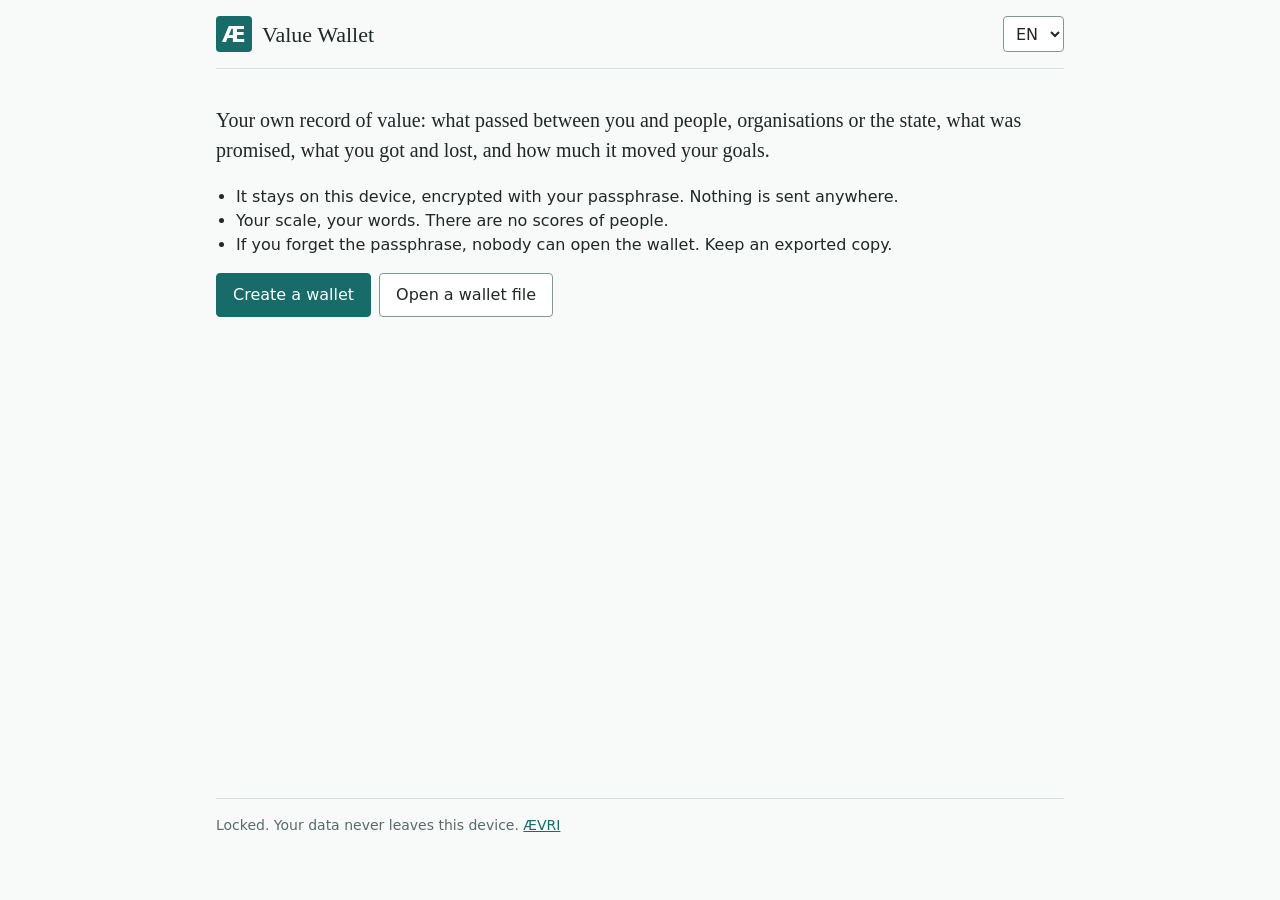
==== app/index.html @ 8e07f5ba "L1: local encrypted Value Wallet app (PWA) Wallet model over the L0 reference, IndexedDB storage, UI" ====
<!doctype html>
<html lang="en">
<head>
<meta charset="utf-8">
<meta name="viewport" content="width=device-width, initial-scale=1">
<meta http-equiv="Content-Security-Policy" content="default-src 'self'; script-src 'self'; style-src 'self' 'unsafe-inline'; img-src 'self' data:; connect-src 'self'; object-src 'none'; base-uri 'self'; form-action 'none'">
<meta name="referrer" content="no-referrer">
<meta name="description" content="Value Wallet: your own encrypted record of value exchanges, promises, goals and facts. Stays on your device.">
<title>Value Wallet</title>
<link rel="manifest" href="manifest.webmanifest">
<link rel="icon" href="icon.svg" type="image/svg+xml">
<meta name="theme-color" content="#176B68">
<link rel="stylesheet" href="assets/vledger.css">
</head>
<body>
<div id="app"><noscript>Value Wallet needs JavaScript. Nothing is sent anywhere; it runs only in this browser.</noscript></div>
<script type="module" src="assets/boot.js"></script>
</body>
</html>
---- app/assets/vledger.css ----
/* Value Wallet L1. Colours and sizes follow ÆVRI UI Kit 1.0 tokens; no external fonts (charter PC-3.4). */
:root {
  color-scheme: light;
  --av-paper: #F8FAF9; --av-surface: #FFFFFF; --av-ink: #202727; --av-muted: #5B6968;
  --av-line: #D5DFDC; --av-input-border: #819793; --av-accent: #176B68; --av-accent-hover: #115552; --av-on-accent: #FFFFFF;
  --av-soft: #E8F2EF; --av-success: #24654C; --av-success-bg: #EAF4ED; --av-warning: #815511; --av-warning-bg: #FBF1DD;
  --av-danger: #A23836; --av-danger-bg: #FAECEA; --av-overlay: rgb(12 28 26 / 55%); --av-shadow: 0 12px 36px rgb(20 45 40 / 12%);
  --av-font-ui: Inter, "Segoe UI", system-ui, Arial, sans-serif; --av-font-editorial: "Source Serif 4", Georgia, serif;
  --av-radius: 4px; --av-control: 44px;
}
@media (prefers-color-scheme: dark) {
  :root:not([data-theme="light"]) {
    color-scheme: dark;
    --av-paper: #151C1C; --av-surface: #1B2424; --av-ink: #E8EEEC; --av-muted: #A6B6B3;
    --av-line: #374947; --av-input-border: #6C8983; --av-accent: #8DD6CD; --av-accent-hover: #ACE7DF; --av-on-accent: #132A27;
    --av-soft: #203E3A; --av-success: #9AD8B4; --av-success-bg: #203A2D; --av-warning: #E8C383; --av-warning-bg: #3E3321;
    --av-danger: #F0AAA3; --av-danger-bg: #422826; --av-overlay: rgb(0 10 8 / 72%); --av-shadow: 0 12px 36px rgb(0 0 0 / 30%);
  }
}
* { box-sizing: border-box; }
html, body { margin: 0; background: var(--av-paper); color: var(--av-ink); font: 16px/1.5 var(--av-font-ui); }
#app { max-width: 880px; margin: 0 auto; padding: 0 16px 48px; min-height: 100vh; display: flex; flex-direction: column; }
h1, h2, h3 { font-family: var(--av-font-editorial); line-height: 1.15; }
h2 { font-size: 1.375rem; margin: 28px 0 8px; }
h3 { font-size: 1.125rem; margin: 0; }
a { color: var(--av-accent); }
:focus-visible { outline: 2px solid var(--av-accent); outline-offset: 2px; }

.vw-head { display: flex; justify-content: space-between; align-items: center; gap: 12px; padding: 16px 0; border-bottom: 1px solid var(--av-line); flex-wrap: wrap; }
.vw-brand { display: flex; align-items: center; gap: 10px; font-family: var(--av-font-editorial); font-size: 1.375rem; }
.vw-logo { display: inline-grid; place-items: center; width: 36px; height: 36px; background: var(--av-accent); color: var(--av-on-accent); border-radius: var(--av-radius); font-weight: 700; font-family: var(--av-font-ui); }
.vw-headr { display: flex; align-items: center; gap: 8px; flex-wrap: wrap; }
.vw-headr select { width: auto; min-height: 36px; padding: 4px 8px; }
.vw-main { flex: 1; }
.vw-foot { border-top: 1px solid var(--av-line); padding: 16px 0; color: var(--av-muted); font-size: .875rem; }

.vw-tabs { display: flex; gap: 4px; border-bottom: 1px solid var(--av-line); overflow-x: auto; margin-top: 8px; }
.vw-tabs button { background: none; border: 0; border-bottom: 3px solid transparent; padding: 12px 14px; font: inherit; color: var(--av-muted); cursor: pointer; white-space: nowrap; min-height: var(--av-control); }
.vw-tabs button.is-on { color: var(--av-ink); border-bottom-color: var(--av-accent); font-weight: 600; }
.vw-panel { padding-top: 16px; }

.vw-btn { min-height: var(--av-control); padding: 0 16px; border: 1px solid var(--av-input-border); background: var(--av-surface); color: var(--av-ink); border-radius: var(--av-radius); font: inherit; cursor: pointer; }
.vw-btn:hover { border-color: var(--av-accent); }
.vw-primary { background: var(--av-accent); border-color: var(--av-accent); color: var(--av-on-accent); }
.vw-primary:hover { background: var(--av-accent-hover); }
.vw-ghost { border-color: transparent; background: none; color: var(--av-accent); padding: 0 10px; }
.vw-danger { color: var(--av-danger); }
.vw-btn.vw-danger:not(.vw-ghost) { border-color: var(--av-danger); }
.vw-btn:disabled { opacity: .6; cursor: progress; }
.vw-link { background: none; border: 0; color: var(--av-accent); font: inherit; cursor: pointer; padding: 6px 0; text-decoration: underline; }
.vw-icon { background: none; border: 0; font-size: 1.5rem; line-height: 1; width: var(--av-control); height: var(--av-control); cursor: pointer; color: var(--av-muted); }

.vw-actions { display: flex; flex-wrap: wrap; gap: 8px; margin-top: 12px; align-items: center; }
.vw-toolbar { display: flex; justify-content: flex-end; margin-bottom: 12px; }
.vw-row { display: flex; justify-content: space-between; align-items: center; gap: 12px; flex-wrap: wrap; }
.vw-inline { display: flex; gap: 12px; align-items: end; flex-wrap: wrap; }
.vw-inline > .vw-field { flex: 1 1 160px; }
.vw-menu { display: inline-flex; flex-wrap: wrap; }

.vw-card { background: var(--av-surface); border: 1px solid var(--av-line); border-radius: var(--av-radius); padding: 16px; margin-bottom: 12px; }
.vw-card p { margin: 6px 0; }
.vw-due { border-color: var(--av-warning); background: var(--av-warning-bg); }
.vw-chip { font-size: .8125rem; padding: 2px 8px; border-radius: 999px; background: var(--av-soft); color: var(--av-ink); }
.vw-muted { color: var(--av-muted); }
.vw-small { font-size: .8125rem; }
.vw-empty { color: var(--av-muted); padding: 24px 0; }
.vw-lead { font-family: var(--av-font-editorial); font-size: 1.25rem; line-height: 1.5; }
.vw-hint { color: var(--av-muted); font-size: .875rem; }
.vw-error { color: var(--av-danger); min-height: 1.5em; margin: 8px 0 0; }
.vw-flag { background: var(--av-warning-bg); color: var(--av-ink); padding: 8px 12px; border-left: 3px solid var(--av-warning); }
.vw-plan { background: var(--av-soft); padding: 6px 10px; border-radius: var(--av-radius); }
.vw-facts { padding-left: 20px; }
.vw-start { padding-top: 16px; }

.vw-phases { display: grid; grid-template-columns: repeat(3, minmax(0, 1fr)); gap: 8px; margin-top: 10px; }
.vw-phase { border-top: 2px solid var(--av-line); padding-top: 6px; min-width: 0; }
.vw-assess { font-size: .9375rem; overflow-wrap: anywhere; }
.vw-v { font-weight: 600; color: var(--av-success); }
.vw-v.vw-neg { color: var(--av-danger); }
.vw-gained { color: var(--av-success); }
.vw-lost { color: var(--av-danger); }

.vw-bar { height: 8px; background: var(--av-soft); border-radius: 4px; overflow: hidden; margin-top: 8px; }
.vw-bar span { display: block; height: 100%; background: var(--av-accent); }

.vw-field { display: flex; flex-direction: column; gap: 4px; margin: 12px 0 0; }
.vw-label { font-weight: 600; font-size: .9375rem; }
.vw-check { display: flex; gap: 10px; align-items: flex-start; margin: 12px 0 0; }
.vw-check input { width: 20px; height: 20px; margin-top: 2px; flex: none; }
input[type="text"], input[type="password"], input[type="number"], input[type="date"], input[type="url"], select, textarea {
  font: inherit; color: var(--av-ink); background: var(--av-surface); border: 1px solid var(--av-input-border); border-radius: var(--av-radius);
  min-height: var(--av-control); padding: 8px 10px; width: 100%; max-width: 100%;
}
textarea { resize: vertical; }
input[type="range"] { flex: 1; min-width: 140px; accent-color: var(--av-accent); }
fieldset { border: 1px solid var(--av-line); border-radius: var(--av-radius); margin: 16px 0 0; padding: 8px 12px 12px; }
legend { font-weight: 600; padding: 0 4px; }
.vw-element, .vw-contrib { display: grid; grid-template-columns: minmax(0, 3fr) minmax(0, 1fr) minmax(0, 1fr) minmax(0, 2fr) var(--av-control); gap: 6px; margin-top: 8px; }
.vw-contrib { grid-template-columns: minmax(0, 3fr) minmax(0, 1.2fr) minmax(0, 2fr) var(--av-control); }
.vw-preview { font-family: var(--av-font-editorial); margin: 12px 0 0; }

.vw-dialog { border: 0; border-radius: 6px; padding: 0 20px 20px; width: min(680px, calc(100vw - 16px)); max-height: calc(100vh - 32px); background: var(--av-surface); color: var(--av-ink); box-shadow: var(--av-shadow); }
.vw-dialog::backdrop { background: var(--av-overlay); }
.vw-dialog-head { display: flex; justify-content: space-between; align-items: center; position: sticky; top: 0; background: var(--av-surface); padding-top: 8px; z-index: 1; }
.vw-dialog-head h2 { margin: 8px 0; }
.vw-history pre { white-space: pre-wrap; font-size: .8125rem; background: var(--av-paper); padding: 8px; overflow-wrap: anywhere; }
.vw-toast { position: fixed; left: 50%; bottom: 24px; transform: translateX(-50%); background: var(--av-ink); color: var(--av-paper); padding: 12px 18px; border-radius: var(--av-radius); z-index: 60; max-width: calc(100vw - 32px); }
details { margin-top: 12px; }
details .vw-row { padding: 6px 0; border-bottom: 1px solid var(--av-line); }
details input[type="number"] { width: 96px; }

@media (max-width: 600px) {
  .vw-phases { grid-template-columns: 1fr; }
  .vw-element { grid-template-columns: minmax(0, 1fr) minmax(0, 1fr) var(--av-control); }
  .vw-element .el-label { grid-column: 1 / -1; }
  .vw-element select { grid-column: 1 / 3; }
  .vw-contrib { grid-template-columns: minmax(0, 1fr) minmax(0, 1fr) var(--av-control); }
  .vw-contrib select:first-child { grid-column: 1 / -1; }
  .vw-dialog { padding: 0 12px 16px; }
}
@media (prefers-reduced-motion: reduce) { * { transition: none !important; animation: none !important; } }
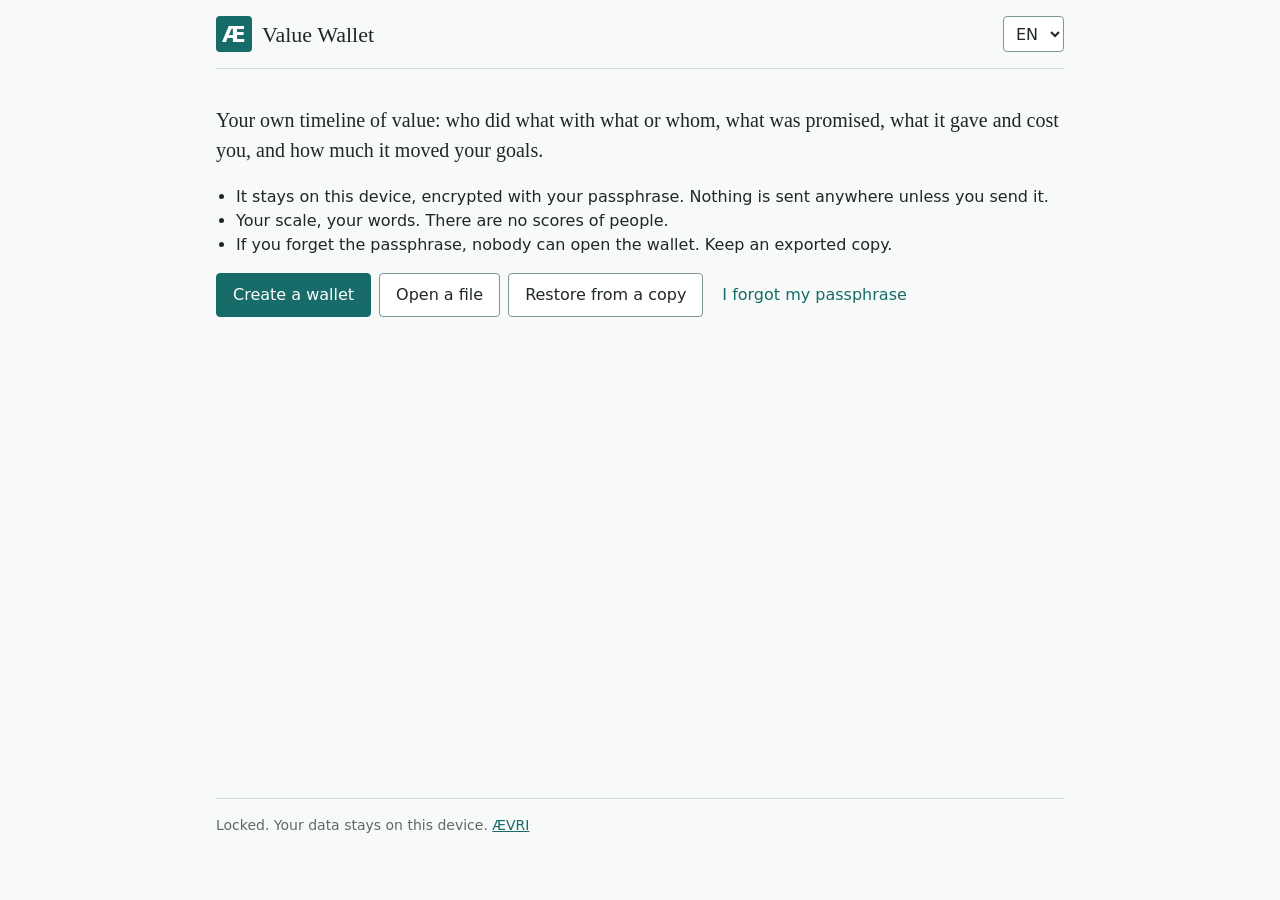
==== commit b98b3e92: "L2: storage providers, sync, migration and recovery by the provider's key Provider protocol 1.0-d3 (" ====
--- a/app/index.html
+++ b/app/index.html
@@ -3,7 +3,7 @@
 <head>
 <meta charset="utf-8">
 <meta name="viewport" content="width=device-width, initial-scale=1">
-<meta http-equiv="Content-Security-Policy" content="default-src 'self'; script-src 'self'; style-src 'self' 'unsafe-inline'; img-src 'self' data:; connect-src 'self'; object-src 'none'; base-uri 'self'; form-action 'none'">
+<meta http-equiv="Content-Security-Policy" content="default-src 'self'; script-src 'self'; style-src 'self' 'unsafe-inline'; img-src 'self' data:; connect-src 'self' https: http://127.0.0.1:* http://localhost:*; object-src 'none'; base-uri 'self'; form-action 'none'">
 <meta name="referrer" content="no-referrer">
 <meta name="description" content="Value Wallet: your own encrypted record of value exchanges, promises, goals and facts. Stays on your device.">
 <title>Value Wallet</title>
--- a/app/assets/vledger.css
+++ b/app/assets/vledger.css
@@ -119,3 +119,52 @@
   .vw-dialog { padding: 0 12px 16px; }
 }
 @media (prefers-reduced-motion: reduce) { * { transition: none !important; animation: none !important; } }
+
+/* d2: timeline, roles, contacts, QR, orientation, analytics, inbox */
+.vw-toolbar { gap: 8px; flex-wrap: wrap; }
+.vw-badge { display: inline-block; min-width: 20px; padding: 0 6px; margin-left: 6px; border-radius: 999px; background: var(--av-accent); color: var(--av-on-accent); font-size: .75rem; line-height: 20px; text-align: center; }
+.vw-filters { display: flex; gap: 8px; flex-wrap: wrap; margin-bottom: 12px; }
+.vw-filters select { width: auto; min-width: 140px; flex: 1 1 140px; }
+.vw-day { font-family: var(--av-font-ui); font-size: .875rem; color: var(--av-muted); margin: 18px 0 6px; font-weight: 600; }
+.vw-chips { display: inline-flex; gap: 6px; flex-wrap: wrap; }
+.vw-chip-sys { background: var(--av-success-bg); }
+.vw-roles { display: grid; grid-template-columns: repeat(2, minmax(0, 1fr)); gap: 6px; }
+.vw-radio { display: flex; gap: 8px; align-items: center; padding: 8px 10px; border: 1px solid var(--av-line); border-radius: var(--av-radius); cursor: pointer; }
+.vw-radio:has(input:checked) { border-color: var(--av-accent); background: var(--av-soft); }
+.vw-sentence { border-left: 3px solid var(--av-accent); padding-left: 12px; margin-top: 12px; }
+.vw-picks { display: flex; flex-wrap: wrap; gap: 4px 14px; max-height: 160px; overflow: auto; }
+.vw-pick { margin: 4px 0; }
+.vw-assess-layout { display: grid; grid-template-columns: minmax(0, 1fr); gap: 12px; }
+.vw-orient { background: var(--av-soft); border-radius: var(--av-radius); padding: 10px 14px; font-size: .9375rem; }
+.vw-orient h3 { font-size: 1rem; margin: 4px 0 8px; }
+.vw-orient ul { margin: 4px 0 10px; padding-left: 18px; }
+.vw-me { text-align: left; }
+.vw-qr { width: min(220px, 60vw); background: #fff; padding: 4px; border-radius: var(--av-radius); }
+.vw-qr svg { display: block; width: 100%; height: auto; }
+.vw-addr { display: block; overflow-wrap: anywhere; font-size: .8125rem; margin-top: 8px; color: var(--av-muted); }
+.vw-video { width: 100%; max-height: 60vh; background: #000; border-radius: var(--av-radius); }
+.vw-inline-check { margin: 0; align-items: center; }
+.vw-goal { border-top: 1px solid var(--av-line); padding-top: 8px; margin-top: 8px; }
+.vw-new { border-color: var(--av-accent); }
+.vw-policy { background: var(--av-soft); }
+.vw-kpis { display: grid; grid-template-columns: repeat(3, minmax(0, 1fr)); gap: 8px; margin: 8px 0 4px; }
+.vw-kpi { background: var(--av-surface); border: 1px solid var(--av-line); border-radius: var(--av-radius); padding: 10px 12px; }
+.vw-kpi-n { font-family: var(--av-font-editorial); font-size: 1.5rem; }
+.vw-table-wrap { overflow-x: auto; }
+.vw-table { border-collapse: collapse; width: 100%; font-size: .9375rem; }
+.vw-table th, .vw-table td { text-align: right; padding: 6px 8px; border-bottom: 1px solid var(--av-line); white-space: nowrap; }
+.vw-table th[scope="row"], .vw-table thead th:first-child { text-align: left; white-space: normal; }
+@media (min-width: 900px) {
+  .vw-dialog:has(.vw-assess-layout) { width: min(980px, calc(100vw - 16px)); }
+  .vw-assess-layout { grid-template-columns: 280px minmax(0, 1fr); align-items: start; }
+  .vw-orient { position: sticky; top: 56px; }
+}
+@media (max-width: 600px) {
+  .vw-roles { grid-template-columns: 1fr; }
+  .vw-kpis { grid-template-columns: 1fr 1fr 1fr; }
+  .vw-kpi-n { font-size: 1.125rem; }
+}
+
+/* L2 */
+.vw-alert { border-color: var(--av-danger); background: var(--av-danger-bg); }
+.vw-alert p { margin: 6px 0 10px; }
